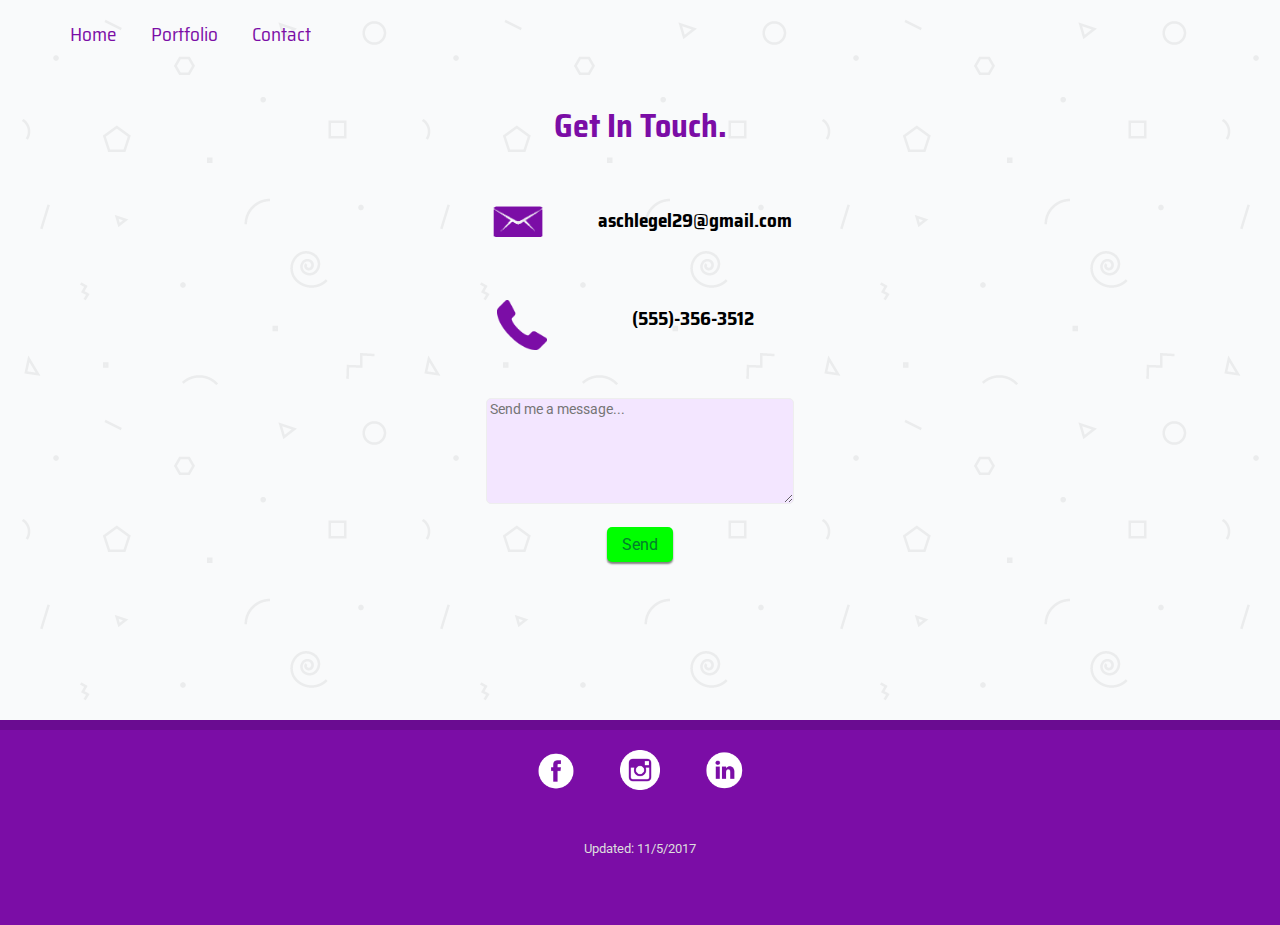
==== contact.html @ 5f3874cf "contact" ====
<!DOCTYPE html>

	<head>
		<meta charset="UTF-8">
		<title>Contact</title>
		<link rel="stylesheet" type="text/css" href="css/styles.css">
		<link rel="stylesheet" type="text/css" href="css/reset.css">
		<link rel="shortcut icon" href="img/favicon.ico" type="image/x-icon">
		<link href="https://fonts.googleapis.com/css?family=Saira+Semi+Condensed" rel="stylesheet">
		<link href="https://fonts.googleapis.com/css?family=Roboto" rel="stylesheet">
		<link href="https://fonts.googleapis.com/css?family=Ubuntu" rel="stylesheet">

		<meta name="viewport" content="width=device-width, initial-scale=1.0"/>
	</head>

	<body>

		<div class="contact">

			<div class="nav2">
				<a href="page_index.html">Home</a>
				<a href="portfolio.html">Portfolio</a>
				<a href="contact.html">Contact</a>
			</div>

			<div class="info">

				<h3>Get In Touch.</h3>

				<img src="img/email.png" alt="email"><h4>aschlegel29@gmail.com</h4>
				<br>
				<img src="img/phone.png" id="phone" alt="phone"><h4>(555)-356-3512</h4>

				<div>
					<textarea class="box" placeholder="Send me a message..."></textarea>

					<form action="contact.html">
				  	  <input type="submit" value="Send" class="send">
					</form>
				</div>
			</div>

		</div>

<!-- Footer includes images that open up to respective social media pages in new tab -->

		<div class="footer">
			<a href="https://www.facebook.com/austin.schlegel.39" target="_blank"><img src="img/fb.png" alt="facebook"></a>

			<a href="https://www.instagram.com/schlegel_/?hl=en" target="_blank"><img src="img/insta.png" alt="instagram"></a>

			<a href="https://www.linkedin.com/in/austin-schlegel-814576144/" target="_blank"><img src="img/linkedin.png" alt="linkedin"></a>

			<p>Updated: 11/5/2017</p>
		</div>

	</body>


</html>
---- css/styles.css ----
@font-face {
	font-family: button;
	src: url(sansation_light.woff);
}

html, body {
    height: 100%;
    margin: 0px;
}


/*NAV BAR*/
.nav, .nav2 {
	position: absolute;
	z-index: 2;
	max-width: 100%;
	padding-top: 25px;
	padding-bottom: 10px;
	overflow: auto;
	padding-left: 40px;
}

.nav a {
	text-decoration: none;
	margin-left: 30px;
	font-size: 1.2em;
	color: white;
	font-family: 'Saira Semi Condensed', sans-serif;
	overflow: auto;
}

.nav2 a {
	text-decoration: none;
	margin-left: 30px;
	font-size: 1.2em;
	color: #7b0da6;
	font-family: 'Saira Semi Condensed', sans-serif;
	overflow: auto;
}

.nav a:active {
	color: lime;
}

.nav a:hover, .nav2 a:hover {
	color: lime;
	transition: .2s;
}





/*HOME PAGE*/
.purple {
	background: url('../img/geometry.png');
	height: 100%;
	max-width: 100%;
}

.purple img {
	display: block;
	margin: auto;
	max-width: 850px;
}

.purple h4 {
	color: white;
	font-family: 'Saira Semi Condensed', sans-serif;
	text-align: center;
	font-size: 1.6em;
	margin-top: -50px;
}

.purple2 {
	background: url('../img/geometry.png');
	height: 65%;
	max-width: 100%;
	text-align: center;
}


.purple2 img {
	margin: auto;
	display: inline-block;
	padding: 70px;
	margin-top: 20px;
}

.white {
	background: url('../img/geometry2.png');
	min-height: 80%;
	max-width: 100%;
	padding-top: 80px;
}

.white img {
	display: block;
	margin: auto;
	max-width: 250px;
	border-radius: 50%;
}

hr {
	max-width: 250px;
	margin-top: 40px;
	color: lime;
	background-color: lime;
	height: 2px;
	border: none;
}

.white p {
	padding-top: 25px;
	width: 50%;
	margin: auto;
	font-family: 'Saira Semi Condensed', sans-serif;
	text-align: center;
	font-size: 1.3em;
	line-height: 180%;
	padding-bottom: 40px;
}

.white2 {
	background: url('../img/geometry2.png');
	height: 40%;
	max-width: 100%;
	padding-top: 80px;
	text-align: center;
}

.white2 h3 {
	color: #7b0da6;
	font-family: 'Saira Semi Condensed', sans-serif;
	text-align: center;
	font-size: 1.6em;
	margin-top: 40px;
	margin-bottom: 50px;
}

.purple2 input, .white2 input {
	color: #00802b;
	background-color: lime;
	text-decoration: none;
	font-family: 'Roboto', sans-serif;
	font-size: 1.1em;
	border: none;
	padding-left: 25px;
	padding-right: 25px;
	padding-top: 15px;
	padding-bottom: 15px;
	cursor: pointer;
	border-radius: 5px;
	box-shadow: 0px 2px 2px 0px gray;
}

.purple2 input:hover, .white2 input:hover {
	background-color: #00DD00;
	transition: .4s;
}




/*PORTFOLIO PAGE*/

.portfolio {
	background: url('../img/geometry2.png');
	min-height: 100%;
	max-width: 100%;
}

.portfolio2 {
	background: url('../img/geometry.png');
	min-height: 100%;
	max-width: 100%;
}

.phead {
	padding-top: 120px;
	text-align: center;
}

.portfolio h3 {
	color: #7b0da6;
	font-family: 'Saira Semi Condensed', sans-serif;
	text-align: center;
	margin-top: 0px;
	font-size: 2.2em;
}

.pimg {
	max-width: 120px;
	margin-top: -40px;
	margin-bottom: 10px;
}

.p_title {
	font-family: 'Saira Semi Condensed', sans-serif;
	font-size: 2.1em;
	color: #7b0da6;
	margin-bottom: 20px;
}

.p_title2 {
	font-family: 'Saira Semi Condensed', sans-serif;
	font-size: 2.1em;
	color: lime;
	margin-bottom: 20px;
}

.p_text {
	font-family: 'Roboto', sans-serif;
	font-size: 1em;
	color: black;
	padding: 20px;
	max-width: 500px;
	text-align: center;
	margin: auto;
	line-height: 160%;
}

.p_textw {
	font-family: 'Roboto', sans-serif;
	font-size: 1em;
	color: white;
	padding: 20px;
	max-width: 500px;
	text-align: center;
	margin: auto;
	line-height: 160%;
}

.p_text2 {
	font-family: 'Roboto', sans-serif;
	font-size: 1.2em;
	color: black;
	padding: 20px;
	max-width: 500px;
	text-align: center;
	margin: auto;
	line-height: 160%;
	margin-bottom: -10px;
}

.p_text2w {
	font-family: 'Roboto', sans-serif;
	font-size: 1.2em;
	color: white;
	padding: 20px;
	max-width: 500px;
	text-align: center;
	margin: auto;
	line-height: 160%;
	margin-bottom: -10px;
}

.p_button {
	color: #555;
	background-color: #eee;
	text-decoration: none;
	font-family: 'Roboto', sans-serif;
	font-size: 1em;
	border: none;
	padding-left: 25px;
	padding-right: 25px;
	padding-top: 15px;
	padding-bottom: 15px;
	cursor: pointer;
	border-radius: 5px;
	box-shadow: 0px 2px 2px 0px gray;
	margin-top: 10px;
	margin-bottom: 60px;
}

.p_button2 {
	color: #eee;
	background-color: #6a0c91;
	text-decoration: none;
	font-family: 'Roboto', sans-serif;
	font-size: 1em;
	border: none;
	padding-left: 25px;
	padding-right: 25px;
	padding-top: 15px;
	padding-bottom: 15px;
	cursor: pointer;
	border-radius: 5px;
	box-shadow: 0px 2px 4px 0px black;
	margin-top: 10px;
	margin-bottom: 60px;
}

.p_button:hover {
	background-color: #ddd;
	transition: .4s;
	cursor: pointer;
}

.p_button2:hover {
	background-color: #550a75;
	transition: .4s;
	cursor: pointer;
}


/*RESPONSIVE*/
@media only screen and (max-width: 1000px) {
	.section img { max-width: 200px; }
}

@media only screen and (max-width: 800px) {
	.purple img { max-width: 500px; padding-top: 90px;}
	.purple {height: 90%;}
	.white p { width: 80%;}
	.purple2 {height: 35%;}
	.purple2 img { max-width: 80px; padding: 20px;}
	.sinfo p { width: 520px;}
	.fo img { max-width: 500px;}
}

@media only screen and (max-width: 600px) {
	.col { margin: 100px 0 1% 0%;}
	.span_3_of_3, .span_2_of_3, .span_1_of_3 { width: 100%; }
	.nav a {font-size: 1em; margin-left: 20px;}
	.purple img { max-width: 380px; padding-top: 100px;}
	.purple h4 {padding-top: 50px;}
	.sinfo p { width: 280px;}
	.nav2 a { font-size: 1em; margin-left: 20px;}
	.fo img { max-width: 325px;}
}




/*CONTACT PAGE*/
.contact {
	background: url('../img/geometry2.png');
	min-height: 80%;
	max-width: 100%;
	text-align: center;
}

.info {
	display: inline-block;
	margin-top: 140px;
}

.info img {
	display: inline-block;
	max-width: 60px;
	padding-right: 50px;
	margin-bottom: -25px;
}

.info h3 {
	color: #7b0da6;
	font-family: 'Saira Semi Condensed', sans-serif;
	text-align: center;
	margin-top: -30px;
	font-size: 2em;
	padding-bottom: 50px;
}

.info h4 {
	display: inline-block;
	font-family: 'Saira Semi Condensed', sans-serif;
	font-size: 1.2em;
	padding-bottom: 70px;

}

#phone {
	max-width: 50px;
	padding-right: 85px;
	margin-left: -30px;
}

.box {
	font-family: 'Roboto', sans-serif;
	font-size: .9em;
	padding: 2px 3px;
	border-radius: 5px;
	background-color: #f3e6ff;
	border: 1px solid #eee;
	width: 300px;
	height: 100px;
}

.box:hover {
	background-color: white;
	transition: .2s;
}

.send {
	margin-top: 20px;
	color: #00802b;
	background-color: lime;
	text-decoration: none;
	font-family: 'Roboto', sans-serif;
	font-size: 1em;
	border: none;
	padding-left: 15px;
	padding-right: 15px;
	padding-top: 8px;
	padding-bottom: 8px;
	cursor: pointer;
	border-radius: 5px;
	box-shadow: 0px 2px 2px 0px gray;
	margin-bottom: 20px;
}

.send:hover {
	background-color: #00DD00;
	transition: .4s;
}


/*FOOTER*/
.footer {
	border-top: 10px #6a0c91 solid;
	background-color: #7b0da6;
	max-width: 100%;
	height: 20%;
	padding-bottom: 15px;
	text-align: center;
}

.footer img {
	display: inline-block;
	margin: auto;
	width: 40px;
	padding: 20px;
	margin-bottom: 30px;
	cursor: pointer;
}

.footer p {
	color: #ddd;
	font-family: 'Roboto', sans-serif;
	font-size: .8em;
}

.fade1, .fade2 {
	display: none;
}

.fade {
	opacity: 1;
}

.fo {

	margin-top: 50px;
	padding: 20px;
	margin: auto;
	text-align: center;
}

.wide {
	max-width: 750px;
	margin-bottom: 30px;
	margin-top: 30px;
	z-index: 5;
	padding: 20px;
}
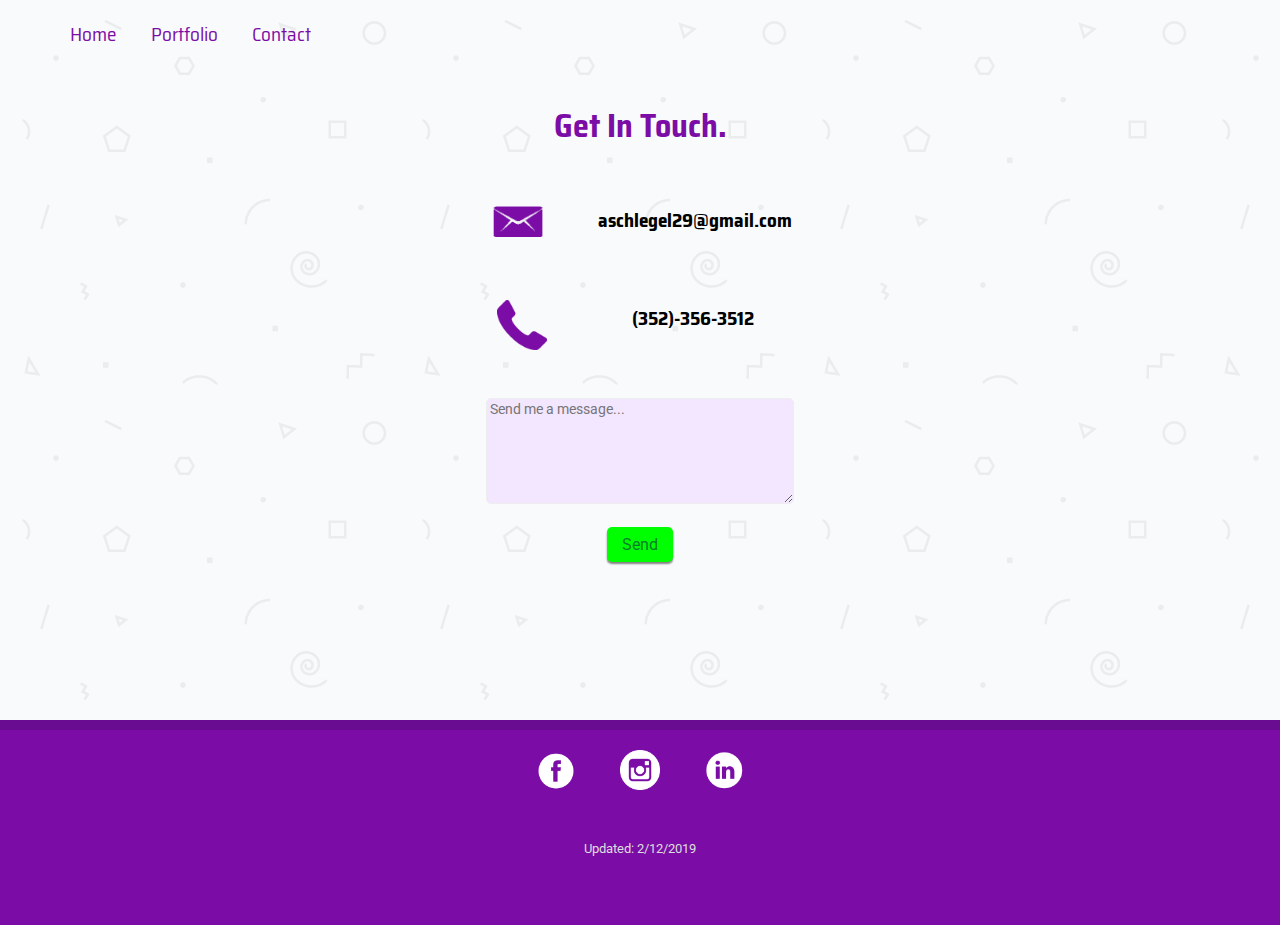
==== commit b2af650c: "Update contact.html" ====
--- a/contact.html
+++ b/contact.html
@@ -18,7 +18,7 @@
 		<div class="contact">
 
 			<div class="nav2">
-				<a href="page_index.html">Home</a>
+				<a href="https://aschlegel29.github.io">Home</a>
 				<a href="portfolio.html">Portfolio</a>
 				<a href="contact.html">Contact</a>
 			</div>
@@ -29,7 +29,7 @@
 
 				<img src="img/email.png" alt="email"><h4>aschlegel29@gmail.com</h4>
 				<br>
-				<img src="img/phone.png" id="phone" alt="phone"><h4>(555)-356-3512</h4>
+				<img src="img/phone.png" id="phone" alt="phone"><h4>(352)-356-3512</h4>
 
 				<div>
 					<textarea class="box" placeholder="Send me a message..."></textarea>
@@ -51,10 +51,10 @@
 
 			<a href="https://www.linkedin.com/in/austin-schlegel-814576144/" target="_blank"><img src="img/linkedin.png" alt="linkedin"></a>
 
-			<p>Updated: 11/5/2017</p>
+			<p>Updated: 2/12/2019</p>
 		</div>
 
 	</body>
 
 
-</html>+</html>
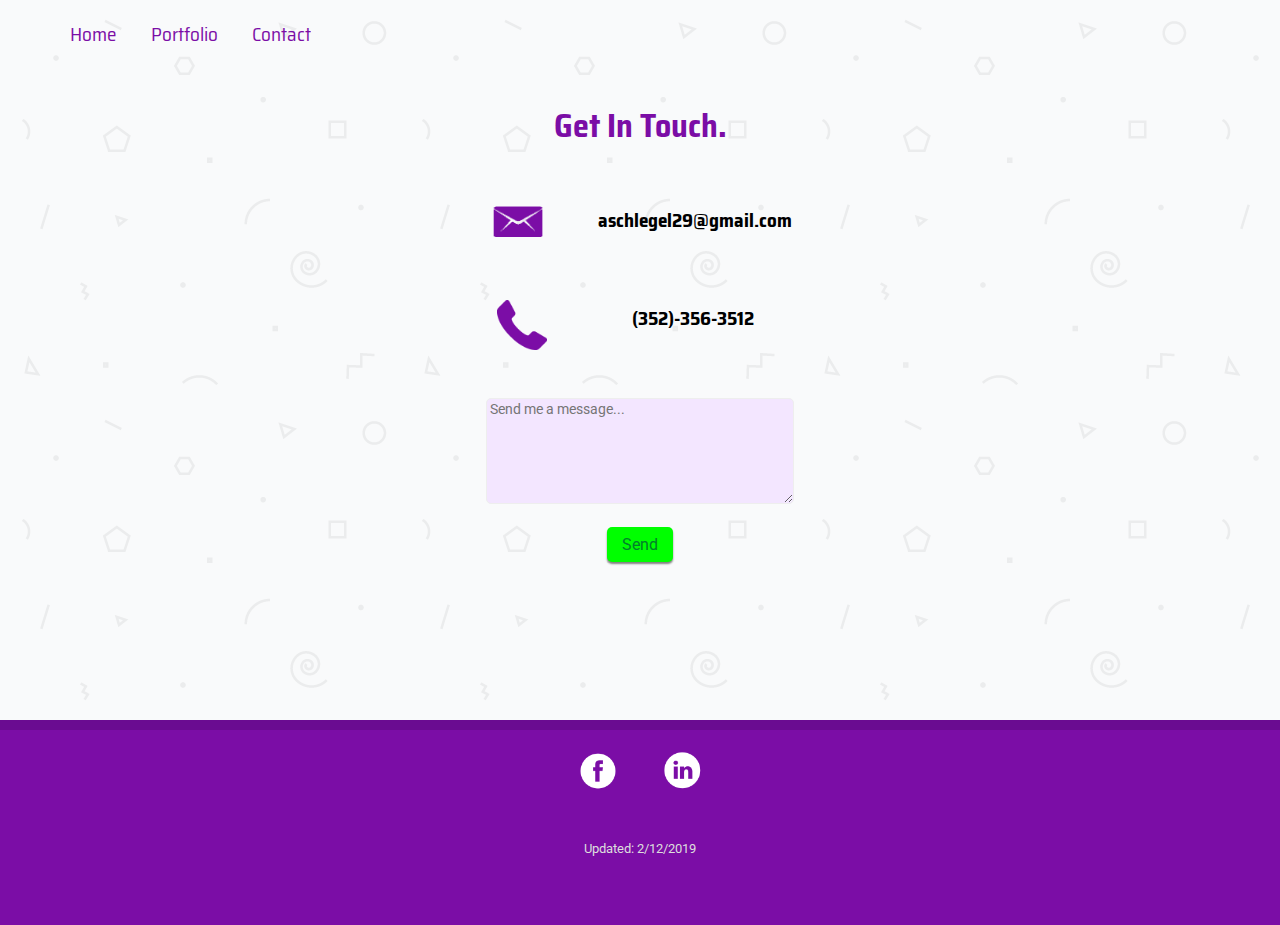
==== commit 2ceee2d4: "Update contact.html" ====
--- a/contact.html
+++ b/contact.html
@@ -47,7 +47,7 @@
 		<div class="footer">
 			<a href="https://www.facebook.com/austin.schlegel.39" target="_blank"><img src="img/fb.png" alt="facebook"></a>
 
-			<a href="https://www.instagram.com/schlegel_/?hl=en" target="_blank"><img src="img/insta.png" alt="instagram"></a>
+			<!--<a href="https://www.instagram.com/schlegel_/?hl=en" target="_blank"><img src="img/insta.png" alt="instagram"></a>-->
 
 			<a href="https://www.linkedin.com/in/austin-schlegel-814576144/" target="_blank"><img src="img/linkedin.png" alt="linkedin"></a>
 
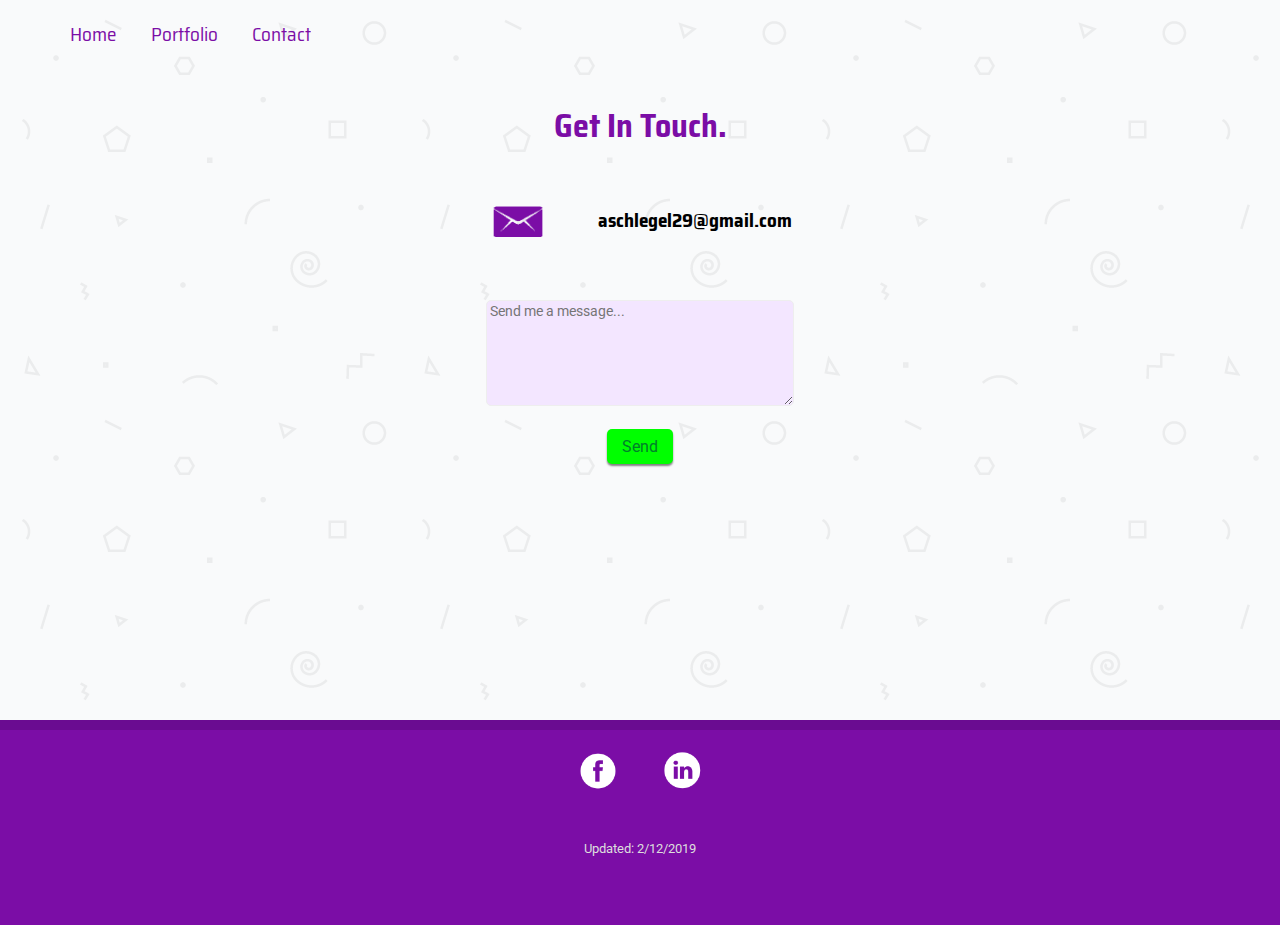
==== commit 3d0183da: "Update contact.html" ====
--- a/contact.html
+++ b/contact.html
@@ -29,7 +29,7 @@
 
 				<img src="img/email.png" alt="email"><h4>aschlegel29@gmail.com</h4>
 				<br>
-				<img src="img/phone.png" id="phone" alt="phone"><h4>(352)-356-3512</h4>
+				<!--<img src="img/phone.png" id="phone" alt="phone"><h4>(352)-356-3512</h4>-->
 
 				<div>
 					<textarea class="box" placeholder="Send me a message..."></textarea>
--- a/css/styles.css
+++ b/css/styles.css
@@ -172,7 +172,7 @@
 
 .portfolio2 {
 	background: url('../img/geometry.png');
-	min-height: 100%;
+	min-height: 90%;
 	max-width: 100%;
 }
 
@@ -327,7 +327,7 @@
 	.purple h4 {padding-top: 50px;}
 	.sinfo p { width: 280px;}
 	.nav2 a { font-size: 1em; margin-left: 20px;}
-	.fo img { max-width: 325px;}
+	.fo img { max-width: 330px;}
 }
 
 
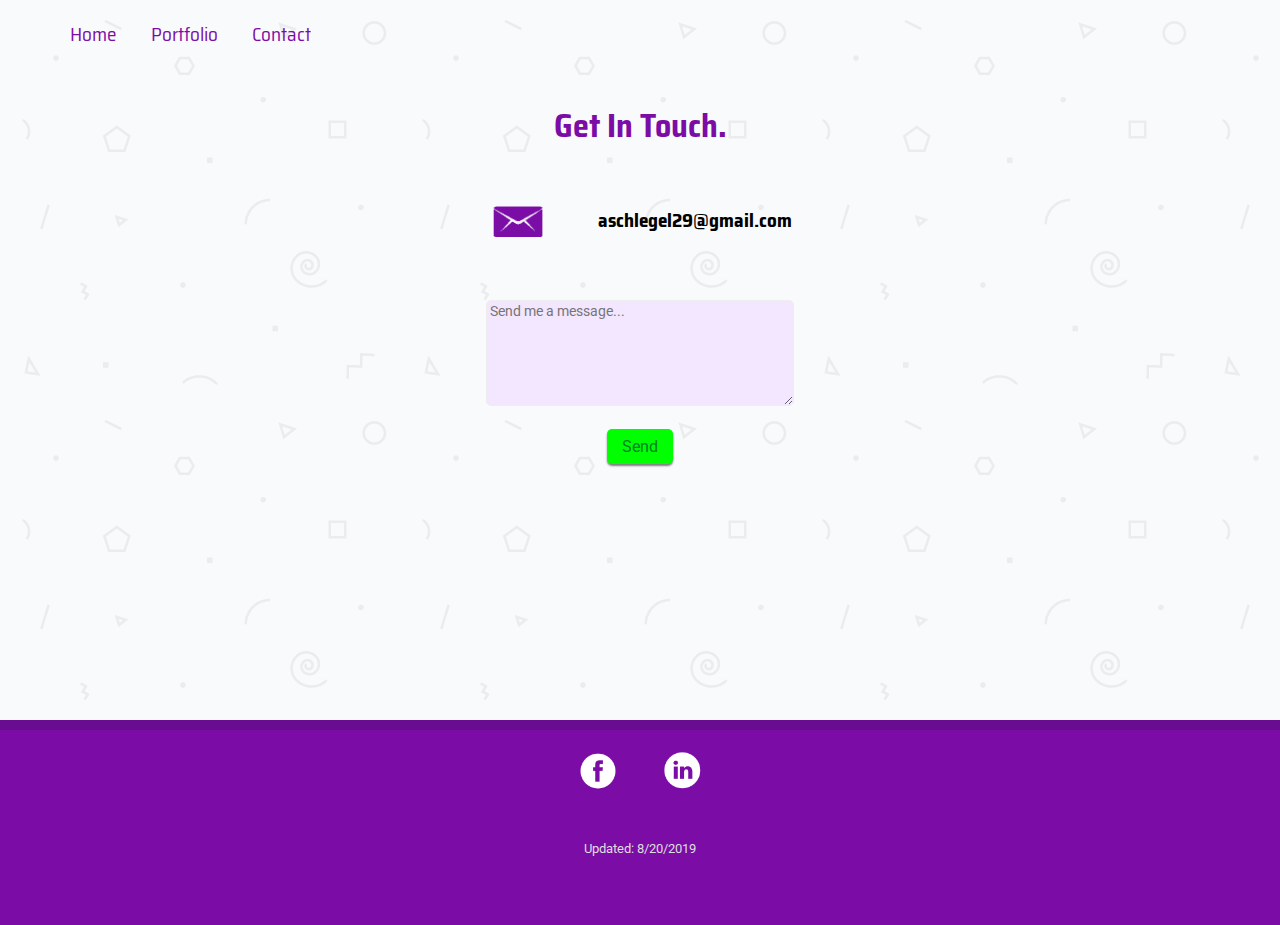
==== commit 4a3d2e0c: "Update contact.html" ====
--- a/contact.html
+++ b/contact.html
@@ -51,7 +51,7 @@
 
 			<a href="https://www.linkedin.com/in/austin-schlegel-814576144/" target="_blank"><img src="img/linkedin.png" alt="linkedin"></a>
 
-			<p>Updated: 2/12/2019</p>
+			<p>Updated: 8/20/2019</p>
 		</div>
 
 	</body>
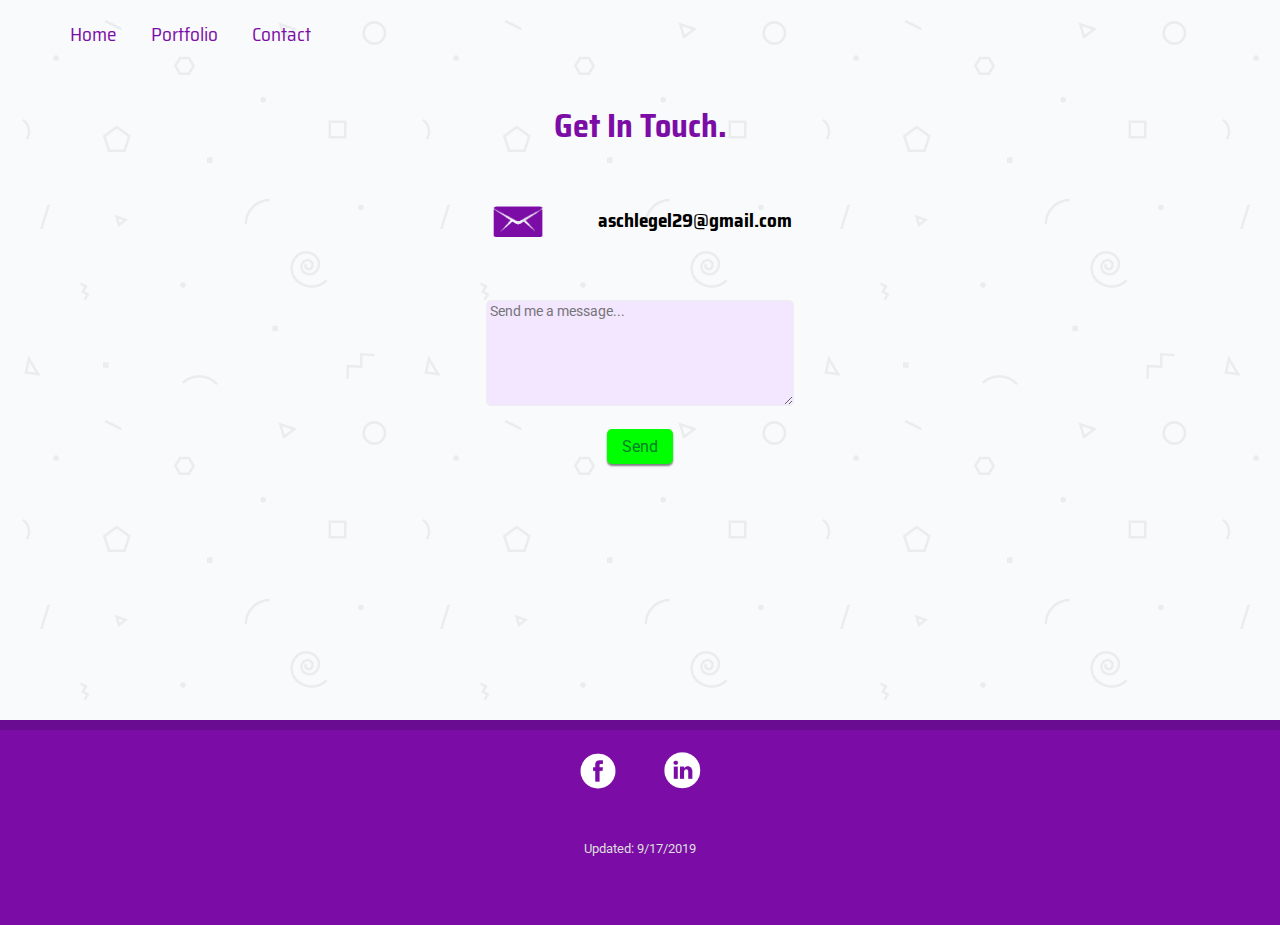
==== commit 44e80fff: "Update contact.html" ====
--- a/contact.html
+++ b/contact.html
@@ -51,7 +51,7 @@
 
 			<a href="https://www.linkedin.com/in/austin-schlegel-814576144/" target="_blank"><img src="img/linkedin.png" alt="linkedin"></a>
 
-			<p>Updated: 8/20/2019</p>
+			<p>Updated: 9/17/2019</p>
 		</div>
 
 	</body>
